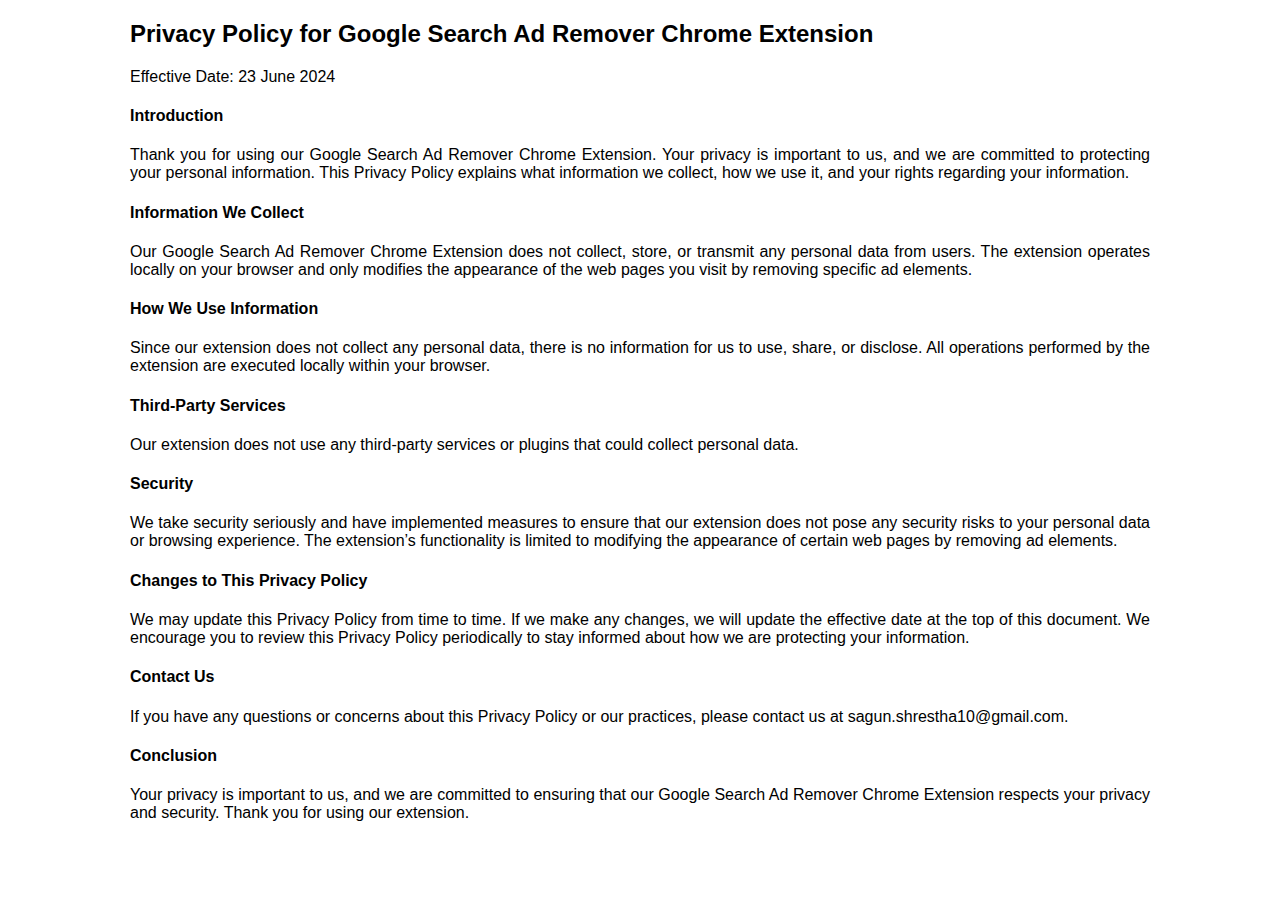
==== google-search-ad-remover-privacy-policy.html @ e958650f "chrome extension privacy policy" ====
<!DOCTYPE html>
<html lang="en">
    <head>
        <title>Google Search Ad Remover - Privacy Policy</title>
        <meta charset="UTF-8">
        <meta name="viewport" content="width=device-width, initial-scale=1">
        <meta name="title" content="Google Search Ad Remover - Privacy Policy"/>
        <meta name="description" content="Google Search Ad Remover - Privacy Policy"/>
        <style>
            body {
                max-width: 1020px;
                text-align: justify;
                margin: auto;
                font-family: "Tahoma", sans-serif;
            }
        </style>
    </head>
    <body>
        <h2 style="text-align: left;">Privacy Policy for Google Search Ad Remover Chrome Extension</h2>

        <p>Effective Date: 23 June 2024</p>

        <h4>Introduction</h4>
        <p>
            Thank you for using our Google Search Ad Remover Chrome Extension. Your privacy is important to us, and we
            are committed to protecting your personal information. This Privacy Policy explains what information we
            collect, how we use it, and your rights regarding your information.
        </p>

        <h4>Information We Collect</h4>
        <p>
            Our Google Search Ad Remover Chrome Extension does not collect, store, or transmit any personal data from
            users. The extension operates locally on your browser and only modifies the appearance of the web pages you
            visit by removing specific ad elements.
        </p>

        <h4>How We Use Information</h4>
        <p>
            Since our extension does not collect any personal data, there is no information for us to use, share, or
            disclose. All operations performed by the extension are executed locally within your browser.
        </p>

        <h4>Third-Party Services</h4>
        <p>Our extension does not use any third-party services or plugins that could collect personal data.</p>

        <h4>Security</h4>
        <p>
            We take security seriously and have implemented measures to ensure that our extension does not pose any
            security risks to your personal data or browsing experience. The extension’s functionality is limited to
            modifying the appearance of certain web pages by removing ad elements.
        </p>

        <h4>Changes to This Privacy Policy</h4>
        <p>
            We may update this Privacy Policy from time to time. If we make any changes, we will update the effective
            date at the top of this document. We encourage you to review this Privacy Policy periodically to stay
            informed about how we are protecting your information.
        </p>

        <h4>Contact Us</h4>
        <p>
            If you have any questions or concerns about this Privacy Policy or our practices, please contact us at
            sagun.shrestha10@gmail.com.
        </p>

        <h4>Conclusion</h4>
        <p>
            Your privacy is important to us, and we are committed to ensuring that our Google Search Ad Remover Chrome
            Extension respects your privacy and security. Thank you for using our extension.
        </p>
    </body>
</html>
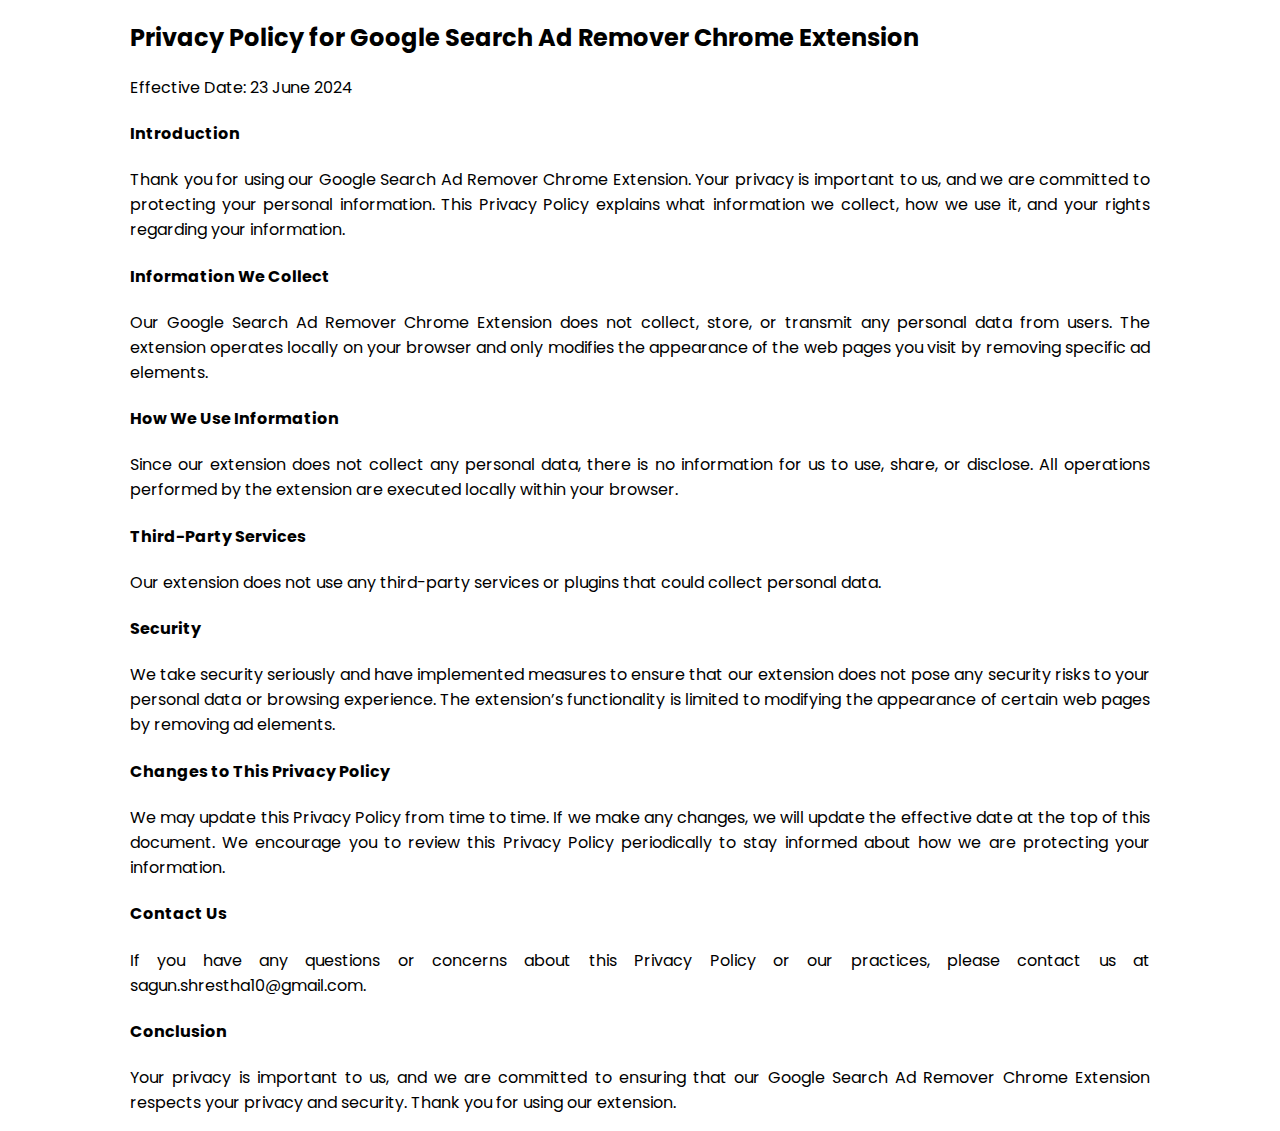
==== commit 01a9d333: "changes" ====
--- a/google-search-ad-remover-privacy-policy.html
+++ b/google-search-ad-remover-privacy-policy.html
@@ -6,12 +6,17 @@
         <meta name="viewport" content="width=device-width, initial-scale=1">
         <meta name="title" content="Google Search Ad Remover - Privacy Policy"/>
         <meta name="description" content="Google Search Ad Remover - Privacy Policy"/>
+
+        <link rel="preconnect" href="https://fonts.googleapis.com">
+        <link rel="preconnect" href="https://fonts.gstatic.com" crossorigin>
+        <link href="https://fonts.googleapis.com/css2?family=Poppins:ital,wght@0,100;0,200;0,300;0,400;0,500;0,600;0,700;0,800;0,900;1,100;1,200;1,300;1,400;1,500;1,600;1,700;1,800;1,900&display=swap"
+              rel="stylesheet">
         <style>
             body {
                 max-width: 1020px;
                 text-align: justify;
                 margin: auto;
-                font-family: "Tahoma", sans-serif;
+                font-family: "Poppins", sans-serif;
             }
         </style>
     </head>
